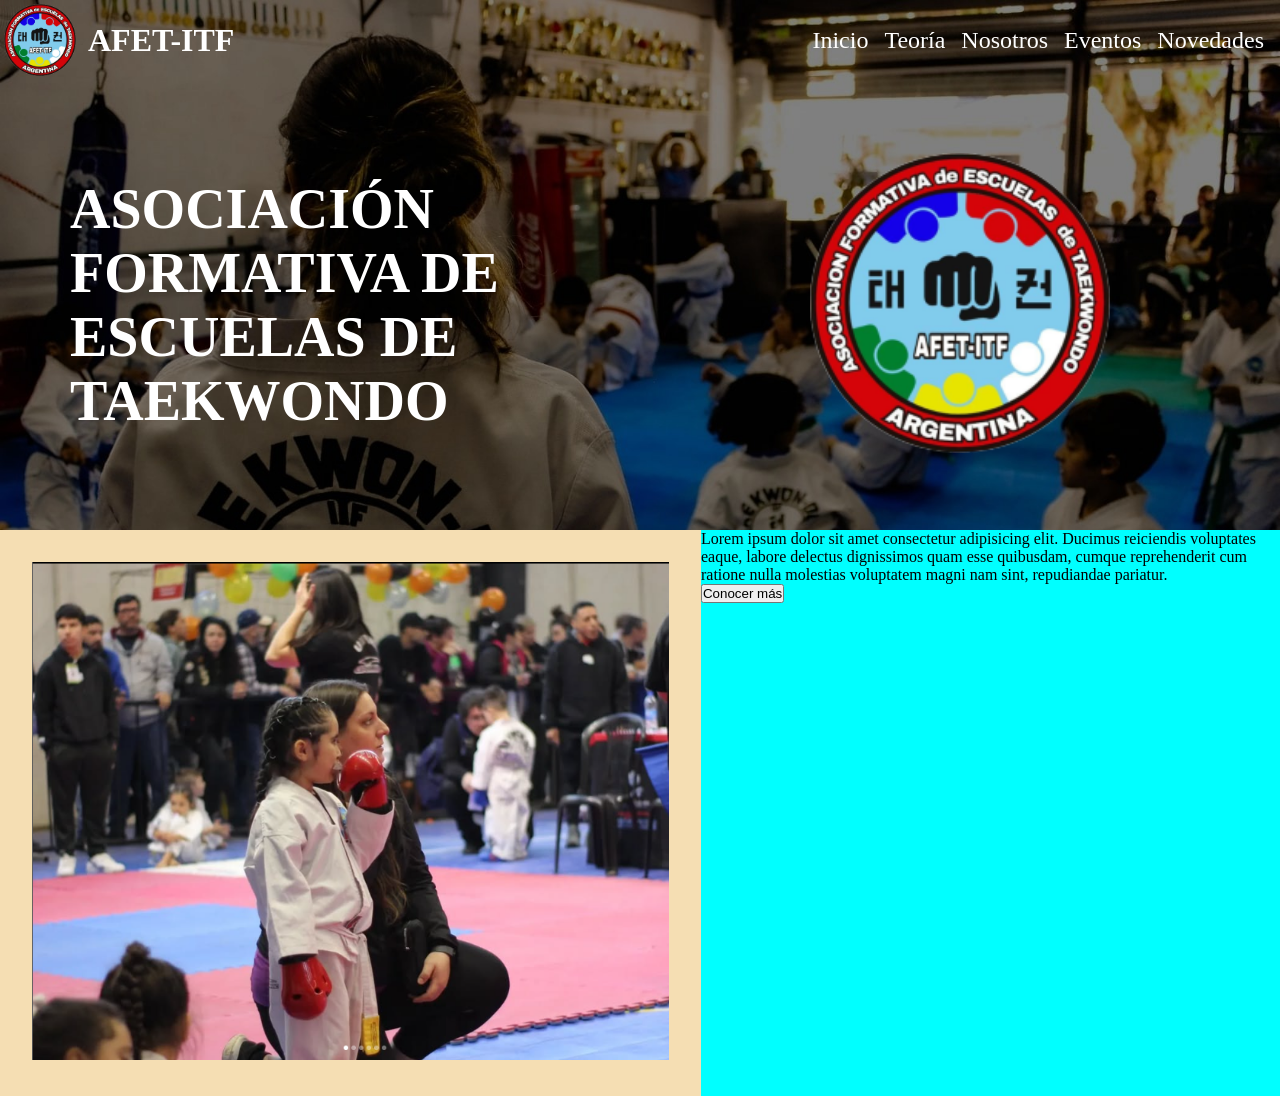
==== pages/inicio.html @ 353f7bf0 "varios cambios" ====
<!DOCTYPE html>
<html lang="en">
<head>
    <meta charset="UTF-8">
    <meta name="viewport" content="width=device-width, initial-scale=1.0">
    <title>Document</title>
    <link rel="stylesheet" href="../style_css/style_inicio.css">
    <script src="../js/carrousel.js" defer></script>
</head>
<body>
    <header>
        <div class="banner">
            <div class="logo">
                <img src="../images/escudo.png" alt="Logo">  
                <h1>AFET-ITF</h1>  
            </div>
            <nav class="nav">
                <ul class="barnav">
                    <li class="menu"><a href="inicio.html">Inicio</a></li>
                    <li class="menu"><a href="teoria.html">Teoría</a></li>
                    <li class="menu"><a href="">Nosotros</a></li>
                    <li class="menu"><a href="">Eventos</a></li>
                    <li class="menu"><a href="">Novedades</a></li>
                </ul>
            </nav>
        </div>
        <div class="banner-2">
            <div class="izquierda">
                <h1>ASOCIACIÓN FORMATIVA DE ESCUELAS DE TAEKWONDO</h1>
            </div>
            <div class="image">
                <img src="../images/escudo.png" alt="logo">
            </div>
        </div>

        
    </header>
    
        
        
    <section class="Nosotros">
        <div class="foto">
            <img src="../images/ana.png" alt="sabon">
        </div>
        <div class="texto">
            <p>Lorem ipsum dolor sit amet consectetur adipisicing elit. Ducimus reiciendis voluptates eaque, labore delectus dignissimos quam esse quibusdam, cumque reprehenderit cum ratione nulla molestias voluptatem magni nam sint, repudiandae pariatur.</p>
            <button>Conocer más</button>
        </div>
    </section>
    <section class="Teoria"></section>
    <section class="Eventos"></section>
    <footer class="footer"></footer>


    
    
</body>
</html>
---- style_css/style_inicio.css ----
*{
    margin: 0;
    padding: 0;
    box-sizing: border-box;
}

body{
    margin: 0;
    padding: 0;
}

header{
  background-image: url(../images/banner.jpg);
  background-size: cover;
  
}


.banner{
    
    display: flex;
    justify-content: space-between;
    align-items: center;
    height: 5em;


}

.logo{
  display: flex;
  align-items: center;
  gap: 0.5em;
  height: 100%;
}

.logo img{
    height: 100%;
    padding: 0.25em;
}

.logo h1{
  color: white;
}


.barnav{
    display: flex;
    gap: 1em;
    padding: 1em;

}

.menu{
    list-style: none;
    width: 100%;
    height: 100%;
    font-size: 1.5rem;
    
}
.menu a{
 background-color: transparent;
 text-decoration: none;
 color: white;
 
}

.menu a:visited{
    color:white
}



.menu a:hover{
    transition: 0.5s;
}

.menu:hover {
  transform: translateY(-5px); /* Levantar el elemento ligeramente */
}






/*banner de abajo */

.banner-2{
  height: 50vh;
  display: grid;
  grid-template-columns: 1fr 1fr;
  align-items: center;
  
}


.izquierda{
  width: 500px;
  padding-right: 1em;
  justify-self: center;
}

.image{
  justify-self: center;
}

.image img{
  width: 300px;
  height: 300px;
}



.izquierda h1{
  color: white;
  font-size: 3.5rem;
}


/* Seccion Nosotros */

.Nosotros{
  background-color: wheat;
  display: flex;
  align-content: center;
  justify-content: center;
  
}


.texto{
  background-color: aqua;
  width: 50%;
}

.texto h1{
  align-self: center;
  justify-self: center;
}


.foto{
  width: 60%;
  height: 80%;
  padding: 2em;
}

.foto img{
  width: 100%;
  height: 100%;
}
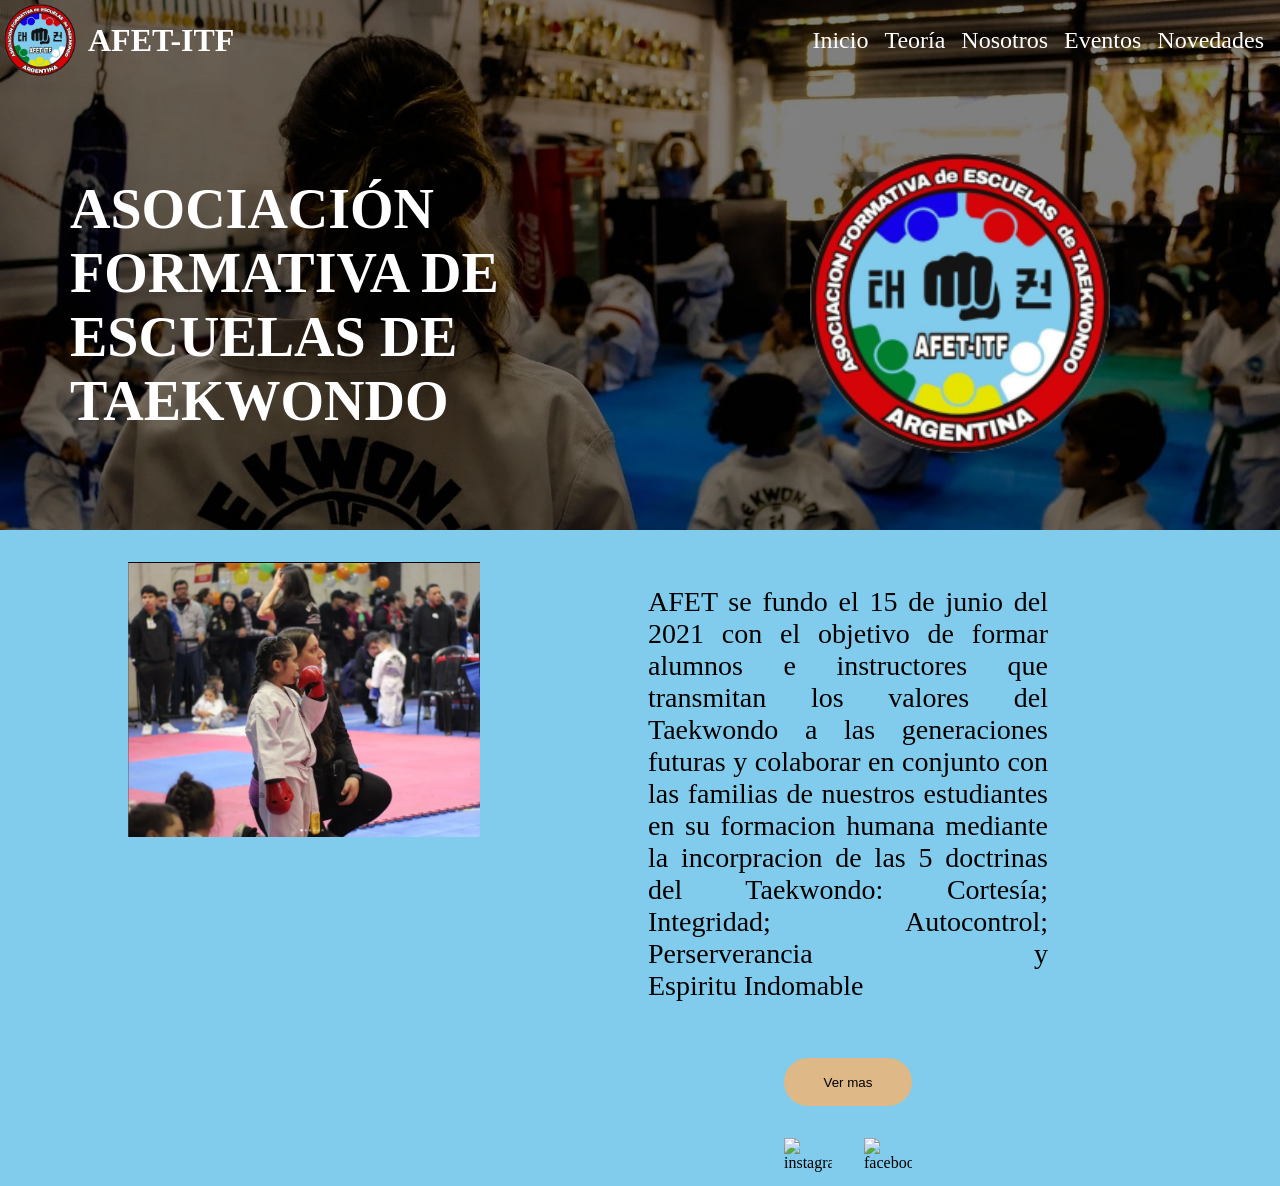
==== commit dde833a4: "seccion nosotros y responsive" ====
--- a/pages/inicio.html
+++ b/pages/inicio.html
@@ -5,7 +5,7 @@
     <meta name="viewport" content="width=device-width, initial-scale=1.0">
     <title>Document</title>
     <link rel="stylesheet" href="../style_css/style_inicio.css">
-    <script src="../js/carrousel.js" defer></script>
+    <script src="../js/menu.js" defer></script>
 </head>
 <body>
     <header>
@@ -15,6 +15,8 @@
                 <h1>AFET-ITF</h1>  
             </div>
             <nav class="nav">
+                <button class="hamburger">☰</button>
+
                 <ul class="barnav">
                     <li class="menu"><a href="inicio.html">Inicio</a></li>
                     <li class="menu"><a href="teoria.html">Teoría</a></li>
@@ -43,8 +45,12 @@
             <img src="../images/ana.png" alt="sabon">
         </div>
         <div class="texto">
-            <p>Lorem ipsum dolor sit amet consectetur adipisicing elit. Ducimus reiciendis voluptates eaque, labore delectus dignissimos quam esse quibusdam, cumque reprehenderit cum ratione nulla molestias voluptatem magni nam sint, repudiandae pariatur.</p>
-            <button>Conocer más</button>
+            <p>AFET se fundo el 15 de junio del 2021 con el objetivo de formar alumnos e instructores que transmitan los valores del Taekwondo a las generaciones futuras y colaborar en conjunto con las familias de nuestros estudiantes en su formacion humana mediante la incorpracion de las 5 doctrinas del Taekwondo: Cortesía; Integridad; Autocontrol; Perserverancia y Espiritu Indomable</button>
+            <div class="redes">
+                <button class="ver-mas">Ver mas</button>
+                <img src="../images/instagram.png" alt="instagram" class="ig">
+                <img src="..//images/facebook.png" alt="facebook" class="fb">
+            </div>
         </div>
     </section>
     <section class="Teoria"></section>
--- a/style_css/style_inicio.css
+++ b/style_css/style_inicio.css
@@ -1,163 +1,252 @@
 *{
-    margin: 0;
-    padding: 0;
-    box-sizing: border-box;
+  margin: 0;
+  padding: 0;
+  box-sizing: border-box;
 }
 
 body{
-    margin: 0;
-    padding: 0;
+  margin: 0;
+  padding: 0;
 }
 
 header{
-  background-image: url(../images/banner.jpg);
-  background-size: cover;
-  
-}
-
+background-image: url(../images/banner.jpg);
+background-size: cover;
+}
 
 .banner{
-    
-    display: flex;
-    justify-content: space-between;
-    align-items: center;
-    height: 5em;
-
-
+  display: flex;
+  justify-content: space-between;
+  align-items: center;
+  height: 5em;
 }
 
 .logo{
+display: flex;
+align-items: center;
+gap: 0.5em;
+height: 100%;
+}
+
+.logo img{
+  height: 100%;
+  padding: 0.25em;
+}
+
+.logo h1{
+color: white;
+}
+
+.barnav{
   display: flex;
-  align-items: center;
-  gap: 0.5em;
-  height: 100%;
-}
-
-.logo img{
-    height: 100%;
-    padding: 0.25em;
-}
-
-.logo h1{
-  color: white;
-}
-
-
-.barnav{
-    display: flex;
-    gap: 1em;
-    padding: 1em;
-
+  gap: 1em;
+  padding: 1em;
 }
 
 .menu{
-    list-style: none;
-    width: 100%;
-    height: 100%;
-    font-size: 1.5rem;
-    
-}
-.menu a{
- background-color: transparent;
- text-decoration: none;
- color: white;
- 
-}
-
-.menu a:visited{
-    color:white
-}
-
-
-
-.menu a:hover{
-    transition: 0.5s;
-}
-
-.menu:hover {
-  transform: translateY(-5px); /* Levantar el elemento ligeramente */
-}
-
-
-
-
-
-
-/*banner de abajo */
-
-.banner-2{
-  height: 50vh;
-  display: grid;
-  grid-template-columns: 1fr 1fr;
-  align-items: center;
-  
-}
-
-
-.izquierda{
-  width: 500px;
-  padding-right: 1em;
-  justify-self: center;
-}
-
-.image{
-  justify-self: center;
-}
-
-.image img{
-  width: 300px;
-  height: 300px;
-}
-
-
-
-.izquierda h1{
-  color: white;
-  font-size: 3.5rem;
-}
-
-
-/* Seccion Nosotros */
-
-.Nosotros{
-  background-color: wheat;
-  display: flex;
-  align-content: center;
-  justify-content: center;
-  
-}
-
-
-.texto{
-  background-color: aqua;
-  width: 50%;
-}
-
-.texto h1{
-  align-self: center;
-  justify-self: center;
-}
-
-
-.foto{
-  width: 60%;
-  height: 80%;
-  padding: 2em;
-}
-
-.foto img{
+  list-style: none;
   width: 100%;
   height: 100%;
-}
-
-
-
-
-
-
-
-
-
-
-
-
+  font-size: 1.5rem;
+}
+.menu a{
+background-color: transparent;
+text-decoration: none;
+color: white;
+}
+
+.menu a:visited{
+  color:white
+}
+
+.menu a:hover{
+  transition: 0.5s;
+}
+
+.menu:hover {
+transform: translateY(-5px); /* Levantar el elemento ligeramente */
+}
+
+/*banner de abajo */
+
+.banner-2{
+height: 50vh;
+display: grid;
+grid-template-columns: 1fr 1fr;
+align-items: center;
+}
+
+.izquierda{
+width: 500px;
+padding-right: 1em;
+justify-self: center;
+}
+
+.image{
+justify-self: center;
+}
+
+.image img{
+width: 300px;
+height: 300px;
+}
+
+.izquierda h1{
+color: white;
+font-size: 3.5rem;
+}
+
+/* Seccion Nosotros */
+
+.Nosotros{
+background-color: #81CCEC;
+display: flex;
+gap: 1em;
+}
+
+.foto{
+flex-basis: 40%;
+height: 80%;
+padding: 2em;
+}
+
+.foto img{
+width: 100%; 
+height: auto; 
+padding-left: 6em;
+}
+
+.texto{
+display: flex;
+flex-direction: column;
+align-items: center;
+max-width: 50%;
+}
+
+.texto p{
+max-width: 80%;
+padding: 2em;
+text-wrap: pretty;
+font-size: 1.75rem;
+text-align: justify;
+}
+
+.redes{
+display: grid;
+grid-template-columns: 1fr 1fr;
+grid-template-rows: 1fr 1fr;
+gap: 2em;
+}
+
+.redes button{
+grid-column-start: 1;
+grid-column-end: 3;
+background-color: burlywood;
+border: none;
+border-radius: 2em;
+}
+
+.ver-mas:hover{
+transition: 0.5s;
+transform: translatey(-1em);
+box-shadow: 5px 5px  ;
+}
+
+.redes img{
+width: 3em;
+height: 3em;
+}
+
+/* Responsive Styles */
+
+@media (max-width: 768px) {
+.banner {
+  flex-direction: column;
+  height: auto;
+}
+
+.logo {
+  justify-content: center;
+  gap: 1em;
+}
+
+.barnav {
+  flex-direction: column;
+  align-items: center;
+  display: none; /* Oculta el menú por defecto */
+}
+
+.barnav.active {
+  display: flex; /* Muestra el menú cuando esté activo */
+}
+
+.menu {
+  font-size: 1.2rem;
+}
+
+.hamburger {
+  display: block;
+  background: transparent;
+  border: none;
+  color: white;
+  font-size: 2rem;
+  cursor: pointer;
+  margin: 1em;
+}
+
+.banner-2 {
+  grid-template-columns: 1fr;
+  height: auto;
+}
+
+.izquierda {
+  width: 100%;
+  padding-right: 0;
+}
+
+.image img {
+  width: 200px;
+  height: 200px;
+}
+
+.izquierda h1 {
+  font-size: 2.5rem;
+}
+
+.Nosotros {
+  flex-direction: column;
+  align-items: center;
+}
+
+.foto img {
+  padding-left: 0;
+}
+
+.texto {
+  max-width: 90%;
+}
+
+.texto p {
+  font-size: 1.25rem;
+}
+
+.redes {
+  grid-template-columns: 1fr;
+  grid-template-rows: auto;
+}
+
+.image {
+  display: none;
+}
+}
+
+@media (min-width: 769px) {
+.hamburger {
+  display: none; /* Ocultar el botón en resoluciones grandes */
+}
+
+.barnav {
+  display: flex; /* Mostrar el menú como estaba antes */
+  flex-direction: row;
+}
+}
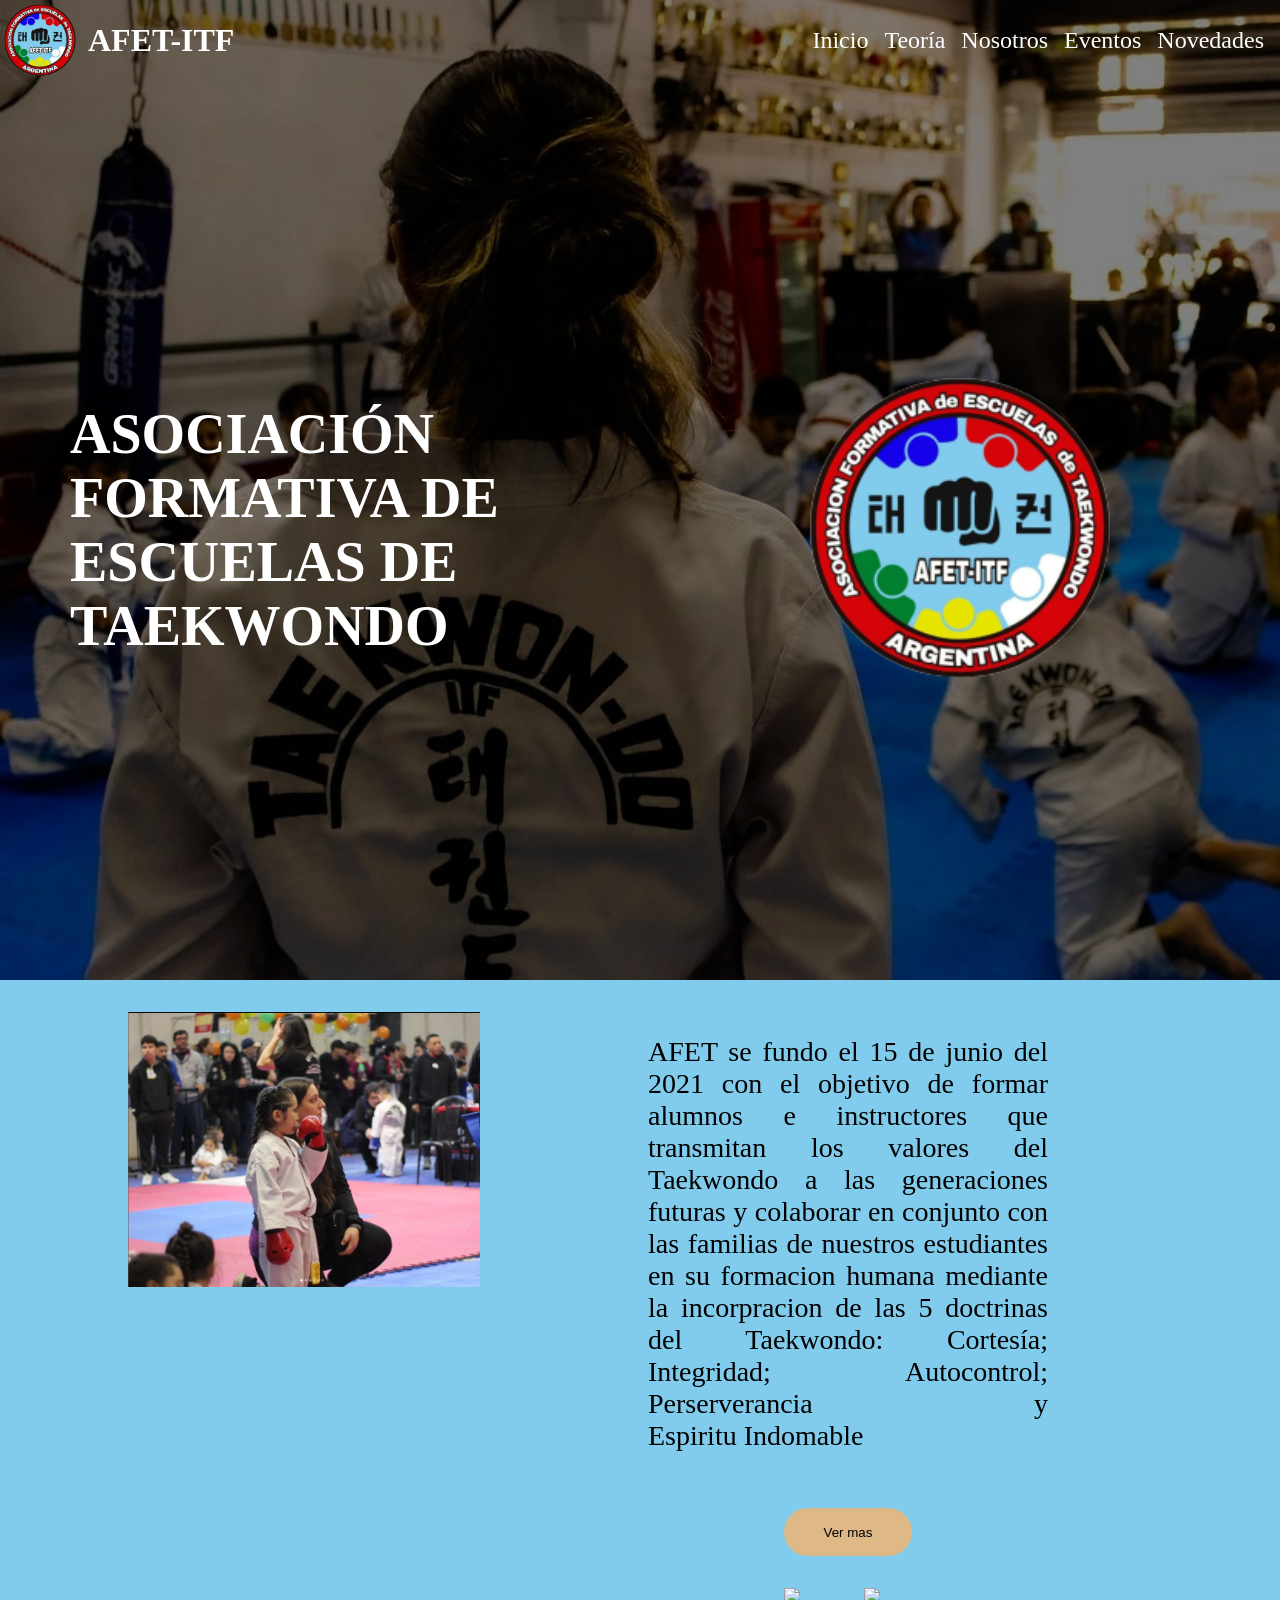
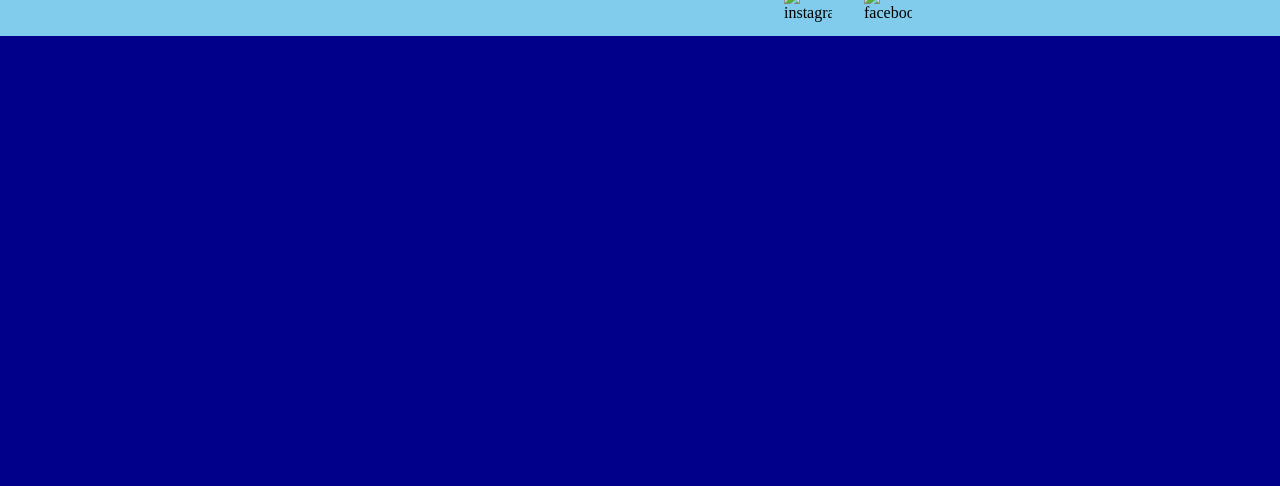
==== commit a0f96639: "animacion a la seccion nosotros" ====
--- a/pages/inicio.html
+++ b/pages/inicio.html
@@ -41,11 +41,11 @@
         
         
     <section class="Nosotros">
-        <div class="foto">
+        <div id="myImage" class="foto hidden">
             <img src="../images/ana.png" alt="sabon">
         </div>
-        <div class="texto">
-            <p>AFET se fundo el 15 de junio del 2021 con el objetivo de formar alumnos e instructores que transmitan los valores del Taekwondo a las generaciones futuras y colaborar en conjunto con las familias de nuestros estudiantes en su formacion humana mediante la incorpracion de las 5 doctrinas del Taekwondo: Cortesía; Integridad; Autocontrol; Perserverancia y Espiritu Indomable</button>
+        <div id="texto" class="texto hidden">
+            <p>AFET se fundo el 15 de junio del 2021 con el objetivo de formar alumnos e instructores que transmitan los valores del Taekwondo a las generaciones futuras y colaborar en conjunto con las familias de nuestros estudiantes en su formacion humana mediante la incorpracion de las 5 doctrinas del Taekwondo: Cortesía; Integridad; Autocontrol; Perserverancia y Espiritu Indomable
             <div class="redes">
                 <button class="ver-mas">Ver mas</button>
                 <img src="../images/instagram.png" alt="instagram" class="ig">
@@ -53,7 +53,9 @@
             </div>
         </div>
     </section>
-    <section class="Teoria"></section>
+    <section class="Teoria">
+        
+    </section>
     <section class="Eventos"></section>
     <footer class="footer"></footer>
 
--- a/style_css/style_inicio.css
+++ b/style_css/style_inicio.css
@@ -70,7 +70,7 @@
 /*banner de abajo */
 
 .banner-2{
-height: 50vh;
+height: 100vh;
 display: grid;
 grid-template-columns: 1fr 1fr;
 align-items: center;
@@ -110,11 +110,43 @@
 padding: 2em;
 }
 
+#myImage.hidden {
+  opacity: 0;
+  transform: translateX(-100%); /* Mueve la imagen fuera de la pantalla desde la izquierda */
+  transition: transform 1s ease-out, opacity 0.5s ease-in-out; /* Transiciones para movimiento y opacidad */
+}
+
+#myImage.visible {
+  opacity: 1;
+  transform: translateX(0); /* Mueve la imagen al centro de su posición */
+  transition: transform 1s ease-out, opacity 0.5s ease-in-out; /* Transiciones para movimiento y opacidad */
+}
+
+#texto.hidden {
+  opacity: 0; /* Empieza oculto */
+  transform: translateY(100%); /* Fuera del viewport hacia abajo */
+  transition: transform 1s ease-out, opacity 0.5s ease-in-out; /* Transición suave */
+}
+
+#texto.visible {
+  opacity: 1; /* Aparece */
+  transform: translateX(0);
+  transition: transform 1s ease-out, opacity 0.5s ease-in-out;
+}
+
+
+
+
+
+
+
 .foto img{
 width: 100%; 
 height: auto; 
 padding-left: 6em;
 }
+
+
 
 .texto{
 display: flex;
@@ -156,6 +188,17 @@
 width: 3em;
 height: 3em;
 }
+
+/*¨Teoria*/
+
+.Teoria{
+  
+  height: 50vh;
+  background-color: darkblue;
+}
+
+
+
 
 /* Responsive Styles */
 
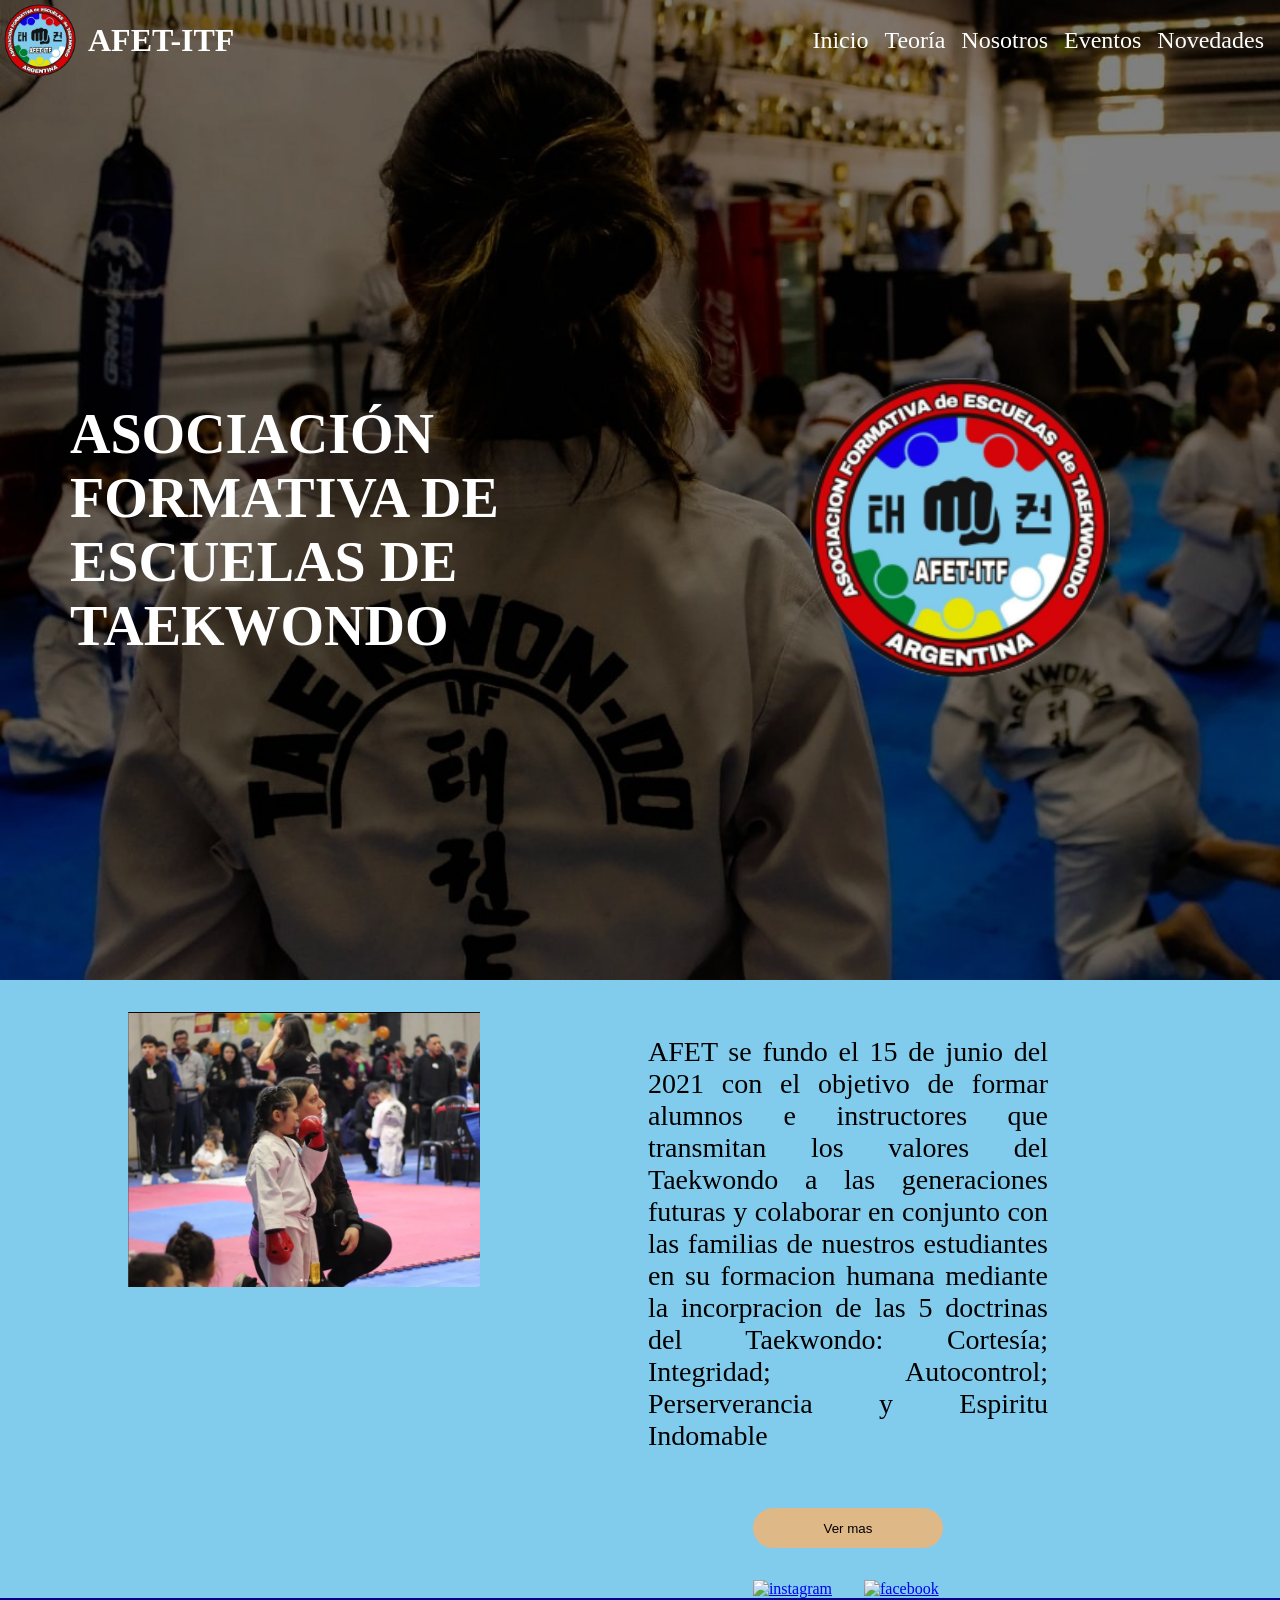
==== commit e4fe2ef6: "cambios responsive y animacion nosotros" ====
--- a/pages/inicio.html
+++ b/pages/inicio.html
@@ -48,8 +48,12 @@
             <p>AFET se fundo el 15 de junio del 2021 con el objetivo de formar alumnos e instructores que transmitan los valores del Taekwondo a las generaciones futuras y colaborar en conjunto con las familias de nuestros estudiantes en su formacion humana mediante la incorpracion de las 5 doctrinas del Taekwondo: Cortesía; Integridad; Autocontrol; Perserverancia y Espiritu Indomable
             <div class="redes">
                 <button class="ver-mas">Ver mas</button>
-                <img src="../images/instagram.png" alt="instagram" class="ig">
-                <img src="..//images/facebook.png" alt="facebook" class="fb">
+                <a href="https://www.instagram.com/taekwondoitf.afet/" target="_blank">
+                    <img src="../images/instagram.png" alt="instagram" class="ig">
+                </a>
+                <a href="https://www.facebook.com/profile.php?id=100074640511688&locale=es_LA" target="_blank">
+                    <img src="..//images/facebook.png" alt="facebook" class="fb">
+                </a>
             </div>
         </div>
     </section>
--- a/style_css/style_inicio.css
+++ b/style_css/style_inicio.css
@@ -1,113 +1,112 @@
-*{
+* {
   margin: 0;
   padding: 0;
   box-sizing: border-box;
 }
 
-body{
+body {
   margin: 0;
   padding: 0;
 }
 
-header{
-background-image: url(../images/banner.jpg);
-background-size: cover;
-}
-
-.banner{
+header {
+  background-image: url(../images/banner.jpg);
+  background-size: cover;
+}
+
+.banner {
   display: flex;
   justify-content: space-between;
   align-items: center;
   height: 5em;
 }
 
-.logo{
-display: flex;
-align-items: center;
-gap: 0.5em;
-height: 100%;
-}
-
-.logo img{
+.logo {
+  display: flex;
+  align-items: center;
+  gap: 0.5em;
+  height: 100%;
+}
+
+.logo img {
   height: 100%;
   padding: 0.25em;
 }
 
-.logo h1{
-color: white;
-}
-
-.barnav{
+.logo h1 {
+  color: white;
+}
+
+.barnav {
   display: flex;
   gap: 1em;
   padding: 1em;
 }
 
-.menu{
+.menu {
   list-style: none;
   width: 100%;
   height: 100%;
   font-size: 1.5rem;
 }
-.menu a{
-background-color: transparent;
-text-decoration: none;
-color: white;
-}
-
-.menu a:visited{
-  color:white
-}
-
-.menu a:hover{
+
+.menu a {
+  background-color: transparent;
+  text-decoration: none;
+  color: white;
+}
+
+.menu a:visited {
+  color: white;
+}
+
+.menu a:hover {
   transition: 0.5s;
 }
 
 .menu:hover {
-transform: translateY(-5px); /* Levantar el elemento ligeramente */
-}
-
-/*banner de abajo */
-
-.banner-2{
-height: 100vh;
-display: grid;
-grid-template-columns: 1fr 1fr;
-align-items: center;
-}
-
-.izquierda{
-width: 500px;
-padding-right: 1em;
-justify-self: center;
-}
-
-.image{
-justify-self: center;
-}
-
-.image img{
-width: 300px;
-height: 300px;
-}
-
-.izquierda h1{
-color: white;
-font-size: 3.5rem;
-}
-
-/* Seccion Nosotros */
-
-.Nosotros{
-background-color: #81CCEC;
-display: flex;
-gap: 1em;
-}
-
-.foto{
-flex-basis: 40%;
-height: 80%;
-padding: 2em;
+  transform: translateY(-5px); /* Levantar el elemento ligeramente */
+}
+
+/* banner de abajo */
+.banner-2 {
+  height: 100vh;
+  display: grid;
+  grid-template-columns: 1fr 1fr;
+  align-items: center;
+}
+
+.izquierda {
+  width: 500px;
+  padding-right: 1em;
+  justify-self: center;
+}
+
+.image {
+  justify-self: center;
+}
+
+.image img {
+  width: 300px;
+  height: 300px;
+}
+
+.izquierda h1 {
+  color: white;
+  font-size: 3.5rem;
+}
+
+/* Sección Nosotros */
+.Nosotros {
+  background-color: #81CCEC;
+  display: flex;
+  gap: 1em;
+}
+
+.foto {
+  flex-basis: 40%;
+  height: 80%;
+  padding: 2em;
 }
 
 #myImage.hidden {
@@ -130,166 +129,236 @@
 
 #texto.visible {
   opacity: 1; /* Aparece */
-  transform: translateX(0);
+  transform: translateY(0); /* Se mueve hacia su posición original */
   transition: transform 1s ease-out, opacity 0.5s ease-in-out;
 }
 
-
-
-
-
-
-
-.foto img{
-width: 100%; 
-height: auto; 
-padding-left: 6em;
-}
-
-
-
-.texto{
-display: flex;
-flex-direction: column;
-align-items: center;
-max-width: 50%;
-}
-
-.texto p{
-max-width: 80%;
-padding: 2em;
-text-wrap: pretty;
-font-size: 1.75rem;
-text-align: justify;
-}
-
-.redes{
-display: grid;
-grid-template-columns: 1fr 1fr;
-grid-template-rows: 1fr 1fr;
-gap: 2em;
-}
-
-.redes button{
-grid-column-start: 1;
-grid-column-end: 3;
-background-color: burlywood;
-border: none;
-border-radius: 2em;
-}
-
-.ver-mas:hover{
-transition: 0.5s;
-transform: translatey(-1em);
-box-shadow: 5px 5px  ;
-}
-
-.redes img{
-width: 3em;
-height: 3em;
-}
-
-/*¨Teoria*/
-
-.Teoria{
-  
+.foto img {
+  width: 100%;
+  height: auto;
+  padding-left: 6em;
+}
+
+.texto {
+  display: flex;
+  flex-direction: column;
+  align-items: center;
+  max-width: 50%;
+}
+
+.texto p {
+  max-width: 80%;
+  padding: 2em;
+  font-size: 1.75rem;
+  text-align: justify;
+}
+
+.redes {
+  display: grid;
+  grid-template-columns: 1fr 1fr;
+  gap: 2em;
+}
+
+.redes button {
+  grid-column-start: 1;
+  grid-column-end: 3;
+  background-color: burlywood;
+  height: 3em;
+  border: none;
+  border-radius: 2em;
+}
+
+.ver-mas:hover {
+  transform: scale(1.1);
+  transition: 0.5s;
+  transform: translatey(-1em);
+  box-shadow: 5px 5px 10px rgba(0, 0, 0, 0.3);
+  cursor: pointer;
+}
+
+.redes img {
+  width: 3em;
+  height: 3em;
+}
+
+/* Efecto de hover para los enlaces */
+a:hover .ig, a:hover .fb {
+  transform: scale(1.1); /* Aumenta el tamaño de la imagen */
+  opacity: 0.8; /* Cambia la opacidad para crear un efecto de atenuación */
+  transition: transform 0.3s ease, opacity 0.3s ease; /* Transición suave */
+}
+
+a:hover {
+  cursor: pointer; /* Cambia el cursor al pasar por encima */
+}
+
+/* Teoría */
+.Teoria {
   height: 50vh;
   background-color: darkblue;
 }
 
-
-
-
-/* Responsive Styles */
-
-@media (max-width: 768px) {
-.banner {
-  flex-direction: column;
-  height: auto;
-}
-
-.logo {
-  justify-content: center;
-  gap: 1em;
-}
-
-.barnav {
-  flex-direction: column;
-  align-items: center;
-  display: none; /* Oculta el menú por defecto */
-}
-
-.barnav.active {
-  display: flex; /* Muestra el menú cuando esté activo */
-}
-
-.menu {
-  font-size: 1.2rem;
-}
-
-.hamburger {
-  display: block;
-  background: transparent;
-  border: none;
-  color: white;
-  font-size: 2rem;
-  cursor: pointer;
-  margin: 1em;
-}
-
-.banner-2 {
-  grid-template-columns: 1fr;
-  height: auto;
-}
-
-.izquierda {
-  width: 100%;
-  padding-right: 0;
-}
-
-.image img {
-  width: 200px;
-  height: 200px;
-}
-
-.izquierda h1 {
-  font-size: 2.5rem;
-}
-
-.Nosotros {
-  flex-direction: column;
-  align-items: center;
-}
-
-.foto img {
-  padding-left: 0;
-}
-
-.texto {
-  max-width: 90%;
-}
-
-.texto p {
-  font-size: 1.25rem;
-}
-
-.redes {
-  grid-template-columns: 1fr;
-  grid-template-rows: auto;
-}
-
-.image {
-  display: none;
-}
-}
-
-@media (min-width: 769px) {
-.hamburger {
-  display: none; /* Ocultar el botón en resoluciones grandes */
-}
-
-.barnav {
-  display: flex; /* Mostrar el menú como estaba antes */
-  flex-direction: row;
-}
-}
+/* Estilos responsive */
+
+/* Pantallas pequeñas, móviles */
+@media (max-width: 600px) {
+  .banner {
+    flex-direction: column;
+    height: auto;
+  }
+
+  .logo {
+    justify-content: center;
+    gap: 1em;
+  }
+
+  .barnav {
+    flex-direction: column;
+    align-items: center;
+    display: none; /* Oculta el menú por defecto */
+  }
+
+  .barnav.active {
+    display: flex; /* Muestra el menú cuando esté activo */
+  }
+
+  .menu {
+    font-size: 1.2rem;
+  }
+
+  .hamburger {
+    display: block;
+    background: transparent;
+    border: none;
+    color: white;
+    font-size: 2rem;
+    cursor: pointer;
+    margin: 1em;
+  }
+
+  .banner-2 {
+    grid-template-columns: 1fr;
+    height: auto;
+  }
+
+  .izquierda {
+    width: 100%;
+    padding-right: 0;
+  }
+
+  .image img {
+    width: 200px;
+    height: 200px;
+  }
+
+  .izquierda h1 {
+    font-size: 2.5rem;
+  }
+
+  .Nosotros {
+    flex-direction: column;
+    align-items: center;
+  }
+
+  .foto img {
+    padding-left: 0;
+  }
+
+  .texto {
+    max-width: 90%;
+  }
+
+  .texto p {
+    font-size: 1.25rem;
+  }
+
+  .redes {
+    grid-template-columns: 1fr;
+    gap: 1em;
+  }
+
+  .image {
+    display: none;
+  }
+}
+
+/* Pantallas medianas, tabletas */
+@media (min-width: 600px) and (max-width: 1024px) {
+  .banner {
+    flex-direction: column;
+    height: auto;
+  }
+
+  .logo {
+    justify-content: center;
+    gap: 1em;
+  }
+
+  .barnav {
+    flex-direction: column;
+    align-items: center;
+    display: none;
+  }
+
+  .barnav.active {
+    display: flex;
+  }
+
+  .menu {
+    font-size: 1.2rem;
+  }
+
+  .hamburger {
+    display: block;
+    background: transparent;
+    border: none;
+    color: white;
+    font-size: 2rem;
+    cursor: pointer;
+    margin: 1em;
+  }
+
+  .banner-2 {
+    grid-template-columns: 1fr;
+    height: auto;
+  }
+
+  .izquierda {
+    width: 100%;
+    padding-right: 0;
+  }
+
+  .image img {
+    width: 250px;
+    height: 250px;
+  }
+
+  .Nosotros {
+    flex-direction: column;
+    align-items: center;
+  }
+
+  .foto img {
+    padding-left: 0;
+  }
+
+  .texto {
+    max-width: 90%;
+  }
+
+  .texto p {
+    font-size: 1.5rem;
+  }
+}
+
+/* Pantallas grandes, escritorio */
+@media (min-width: 1024px) {
+  .hamburger {
+    display: none; /* Ocultar el botón en resoluciones grandes */
+  }
+
+  .barnav {
+    display: flex; /* Mostrar el menú como estaba antes */
+    flex-direction: row;
+  }
+}
